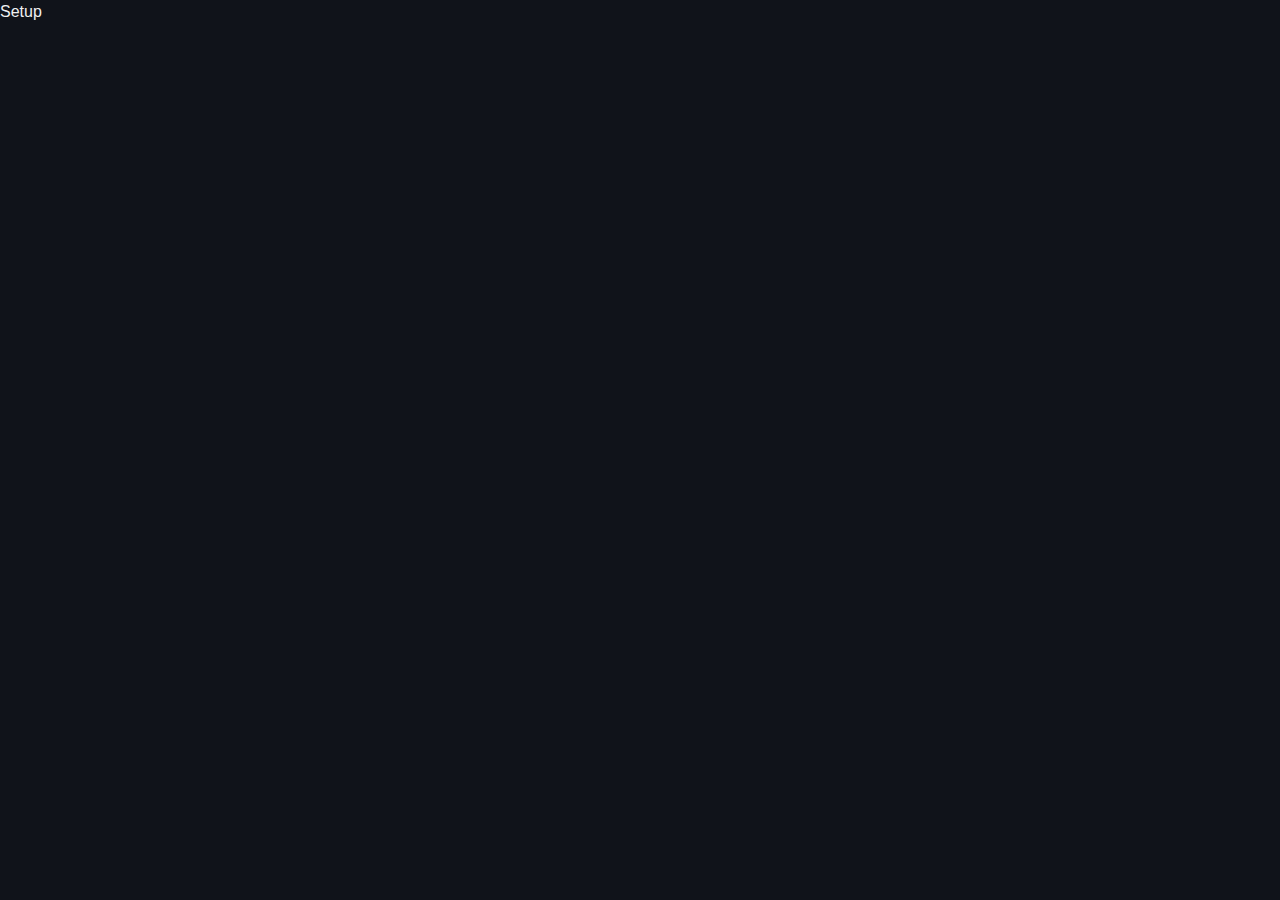
==== index.html @ 0ab5f968 "Initial setup" ====
<!DOCTYPE html>
<html lang="en">
  <head>
    <meta charset="UTF-8" />
    <meta name="viewport" content="width=device-width, initial-scale=1.0" />
    <link rel="stylesheet" href="css/styles.css" />

    <!-- <link rel="stylesheet" href="style.css"> -->
    <title>Portfolio</title>
  </head>
  <body>
    <header></header>
    <main>
      <section class="overview">Setup</section>
      <section class="services"></section>
      <section class="works"></section>
      <section class="aboutMe"></section>
      <section class="projects"></section>
      <section class="articles"></section>
      <section class="cta"></section>
    </main>
    <footer></footer>
  </body>
</html>
---- css/styles.css ----
*,
*::before,
*::after {
  padding: 0;
  margin: 0;
  box-sizing: border-box;
}

:root {
  --primary-clr: #10131a;
  --secondary-clr: #2eb2d3;
  --tertiary-clr: #eff0f2;
}

body {
  line-height: 1.5;
  font-family: 'Segoe UI', Tahoma, Geneva, Verdana, sans-serif;
  font-weight: normal;
  background-color: var(--primary-clr);
  color: var(--tertiary-clr);
}

img {
  display: block;
  max-width: 100%;
}

input,
button {
  font: inherit;
}
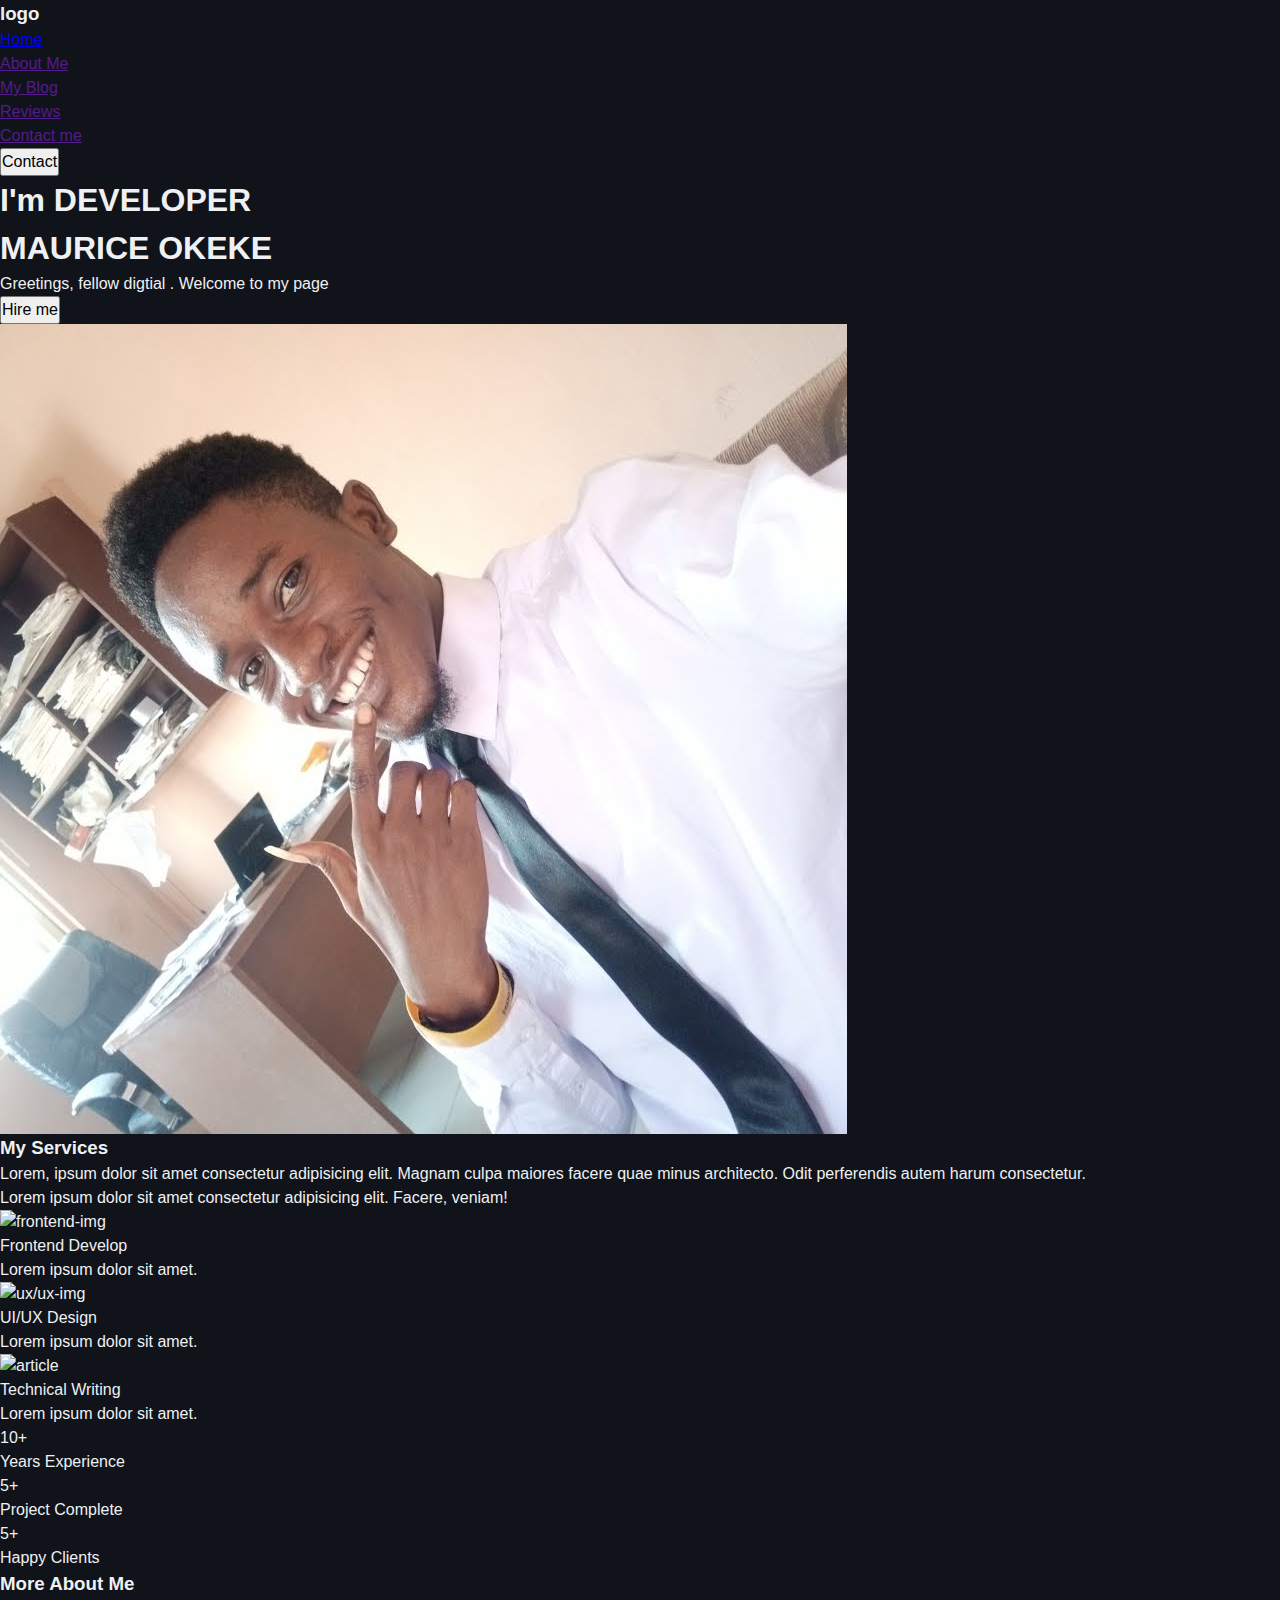
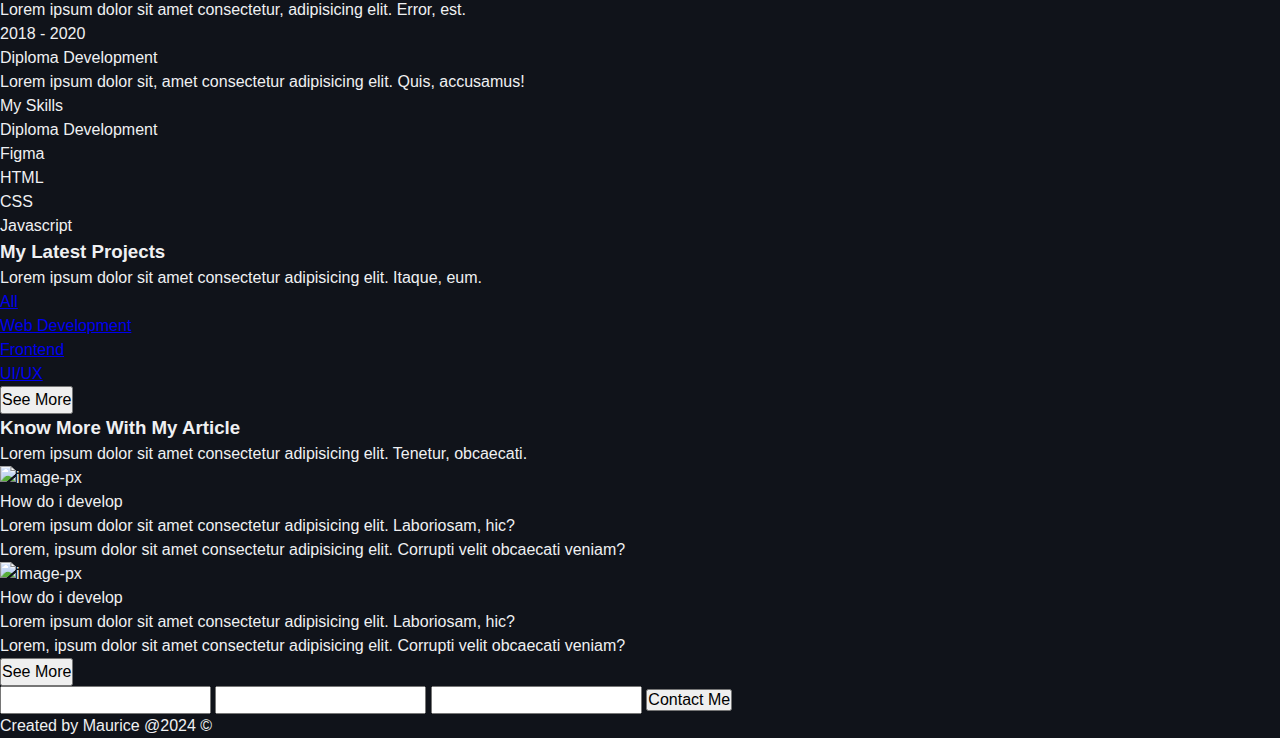
==== commit 3a1800eb: "Setup the markup" ====
--- a/index.html
+++ b/index.html
@@ -9,16 +9,168 @@
     <title>Portfolio</title>
   </head>
   <body>
-    <header></header>
+    <header>
+      <h3>logo</h3>
+      <nav>
+        <ul>
+          <li><a href="#">Home</a></li>
+          <li><a href="">About Me</a></li>
+          <li><a href="">My Blog</a></li>
+          <li><a href="">Reviews</a></li>
+          <li><a href="">Contact me</a></li>
+        </ul>
+      </nav>
+      <button>Contact</button>
+    </header>
     <main>
-      <section class="overview">Setup</section>
-      <section class="services"></section>
-      <section class="works"></section>
-      <section class="aboutMe"></section>
-      <section class="projects"></section>
-      <section class="articles"></section>
-      <section class="cta"></section>
+      <section class="overview">
+        <h1>
+          I'm DEVELOPER <br />
+          MAURICE OKEKE
+        </h1>
+        <p>Greetings, fellow digtial . Welcome to my page</p>
+
+        <button class="cta">Hire me</button>
+        <img src="images/image-001.jpg" alt="my-pic" />
+      </section>
+      <section class="services">
+        <h3>My Services</h3>
+        <p>
+          Lorem, ipsum dolor sit amet consectetur adipisicing elit. Magnam culpa
+          maiores facere quae minus architecto. Odit perferendis autem harum
+          consectetur.
+        </p>
+        <p>
+          Lorem ipsum dolor sit amet consectetur adipisicing elit. Facere,
+          veniam!
+        </p>
+
+        <article>
+          <div class="services__001">
+            <img src="" alt="frontend-img" />
+            <p class="services__heading">Frontend Develop</p>
+            <p class="services__sub">Lorem ipsum dolor sit amet.</p>
+          </div>
+          <div class="services_002">
+            <img src="" alt="ux/ux-img" />
+            <p class="services__heading">UI/UX Design</p>
+            <p class="services__sub">Lorem ipsum dolor sit amet.</p>
+          </div>
+          <div class="services_003">
+            <img src="" alt="article" />
+            <p class="services__heading">Technical Writing</p>
+            <p class="services__sub">Lorem ipsum dolor sit amet.</p>
+          </div>
+        </article>
+      </section>
+      <section class="works">
+        <div class="experience">
+          <p>10+</p>
+          <p>Years Experience</p>
+        </div>
+        <div class="project">
+          <p>5+</p>
+          <p>Project Complete</p>
+        </div>
+        <div class="client">
+          <p>5+</p>
+          <p>Happy Clients</p>
+        </div>
+      </section>
+      <section class="aboutMe">
+        <h3>More About Me</h3>
+        <p>
+          Lorem ipsum dolor sit amet consectetur, adipisicing elit. Error, est.
+        </p>
+        <div class="aboutMe__education">
+          <p>2018 - 2020</p>
+          <p>Diploma Development</p>
+          <p>
+            Lorem ipsum dolor sit, amet consectetur adipisicing elit. Quis,
+            accusamus!
+          </p>
+        </div>
+        <div class="aboutMe__skills">
+          <p>My Skills</p>
+          <p>Diploma Development</p>
+          <ul>
+            <li>Figma</li>
+            <li>HTML</li>
+            <li>CSS</li>
+            <li>Javascript</li>
+          </ul>
+        </div>
+      </section>
+      <section class="projects">
+        <h3>My Latest Projects</h3>
+        <p>
+          Lorem ipsum dolor sit amet consectetur adipisicing elit. Itaque, eum.
+        </p>
+        <ul>
+          <li><a href="#">All</a></li>
+          <li><a href="#">Web Development</a></li>
+          <li><a href="#">Frontend</a></li>
+          <li><a href="#">UI/UX</a></li>
+        </ul>
+
+        <button class="cta">See More</button>
+      </section>
+      <section class="articles">
+        <h3>Know More With My Article</h3>
+        <p>
+          Lorem ipsum dolor sit amet consectetur adipisicing elit. Tenetur,
+          obcaecati.
+        </p>
+
+        <article>
+          <figure>
+            <img src="" alt="image-px" />
+            <p>How do i develop</p>
+            <p>
+              Lorem ipsum dolor sit amet consectetur adipisicing elit.
+              Laboriosam, hic?
+            </p>
+            <figcaption>
+              Lorem, ipsum dolor sit amet consectetur adipisicing elit. Corrupti
+              velit obcaecati veniam?
+            </figcaption>
+          </figure>
+        </article>
+
+        <article>
+          <figure>
+            <img src="" alt="image-px" />
+            <p>How do i develop</p>
+            <p>
+              Lorem ipsum dolor sit amet consectetur adipisicing elit.
+              Laboriosam, hic?
+            </p>
+            <figcaption>
+              Lorem, ipsum dolor sit amet consectetur adipisicing elit. Corrupti
+              velit obcaecati veniam?
+            </figcaption>
+          </figure>
+        </article>
+
+        <button class="btn-cta">See More</button>
+      </section>
+      <section class="cta">
+        <form action="" method="post">
+          <label for="firstname">
+            <input type="text" name="firstname" id="firstname" />
+          </label>
+          <label for="lastname">
+            <input type="text" name="lastname" id="lastname" />
+          </label>
+          <label for="email">
+            <input type="email" name="email" id="email" />
+          </label>
+          <input type="submit" value="Contact Me" />
+        </form>
+      </section>
     </main>
-    <footer></footer>
+    <footer>
+      <p>Created by Maurice @2024 &copy;</p>
+    </footer>
   </body>
 </html>
--- a/css/styles.css
+++ b/css/styles.css
@@ -10,11 +10,12 @@
   --primary-clr: #10131a;
   --secondary-clr: #2eb2d3;
   --tertiary-clr: #eff0f2;
+  --font: 'Segoe UI', Tahoma, Geneva, Verdana, sans-serif;
 }
 
 body {
   line-height: 1.5;
-  font-family: 'Segoe UI', Tahoma, Geneva, Verdana, sans-serif;
+  font-family: var(--font);
   font-weight: normal;
   background-color: var(--primary-clr);
   color: var(--tertiary-clr);
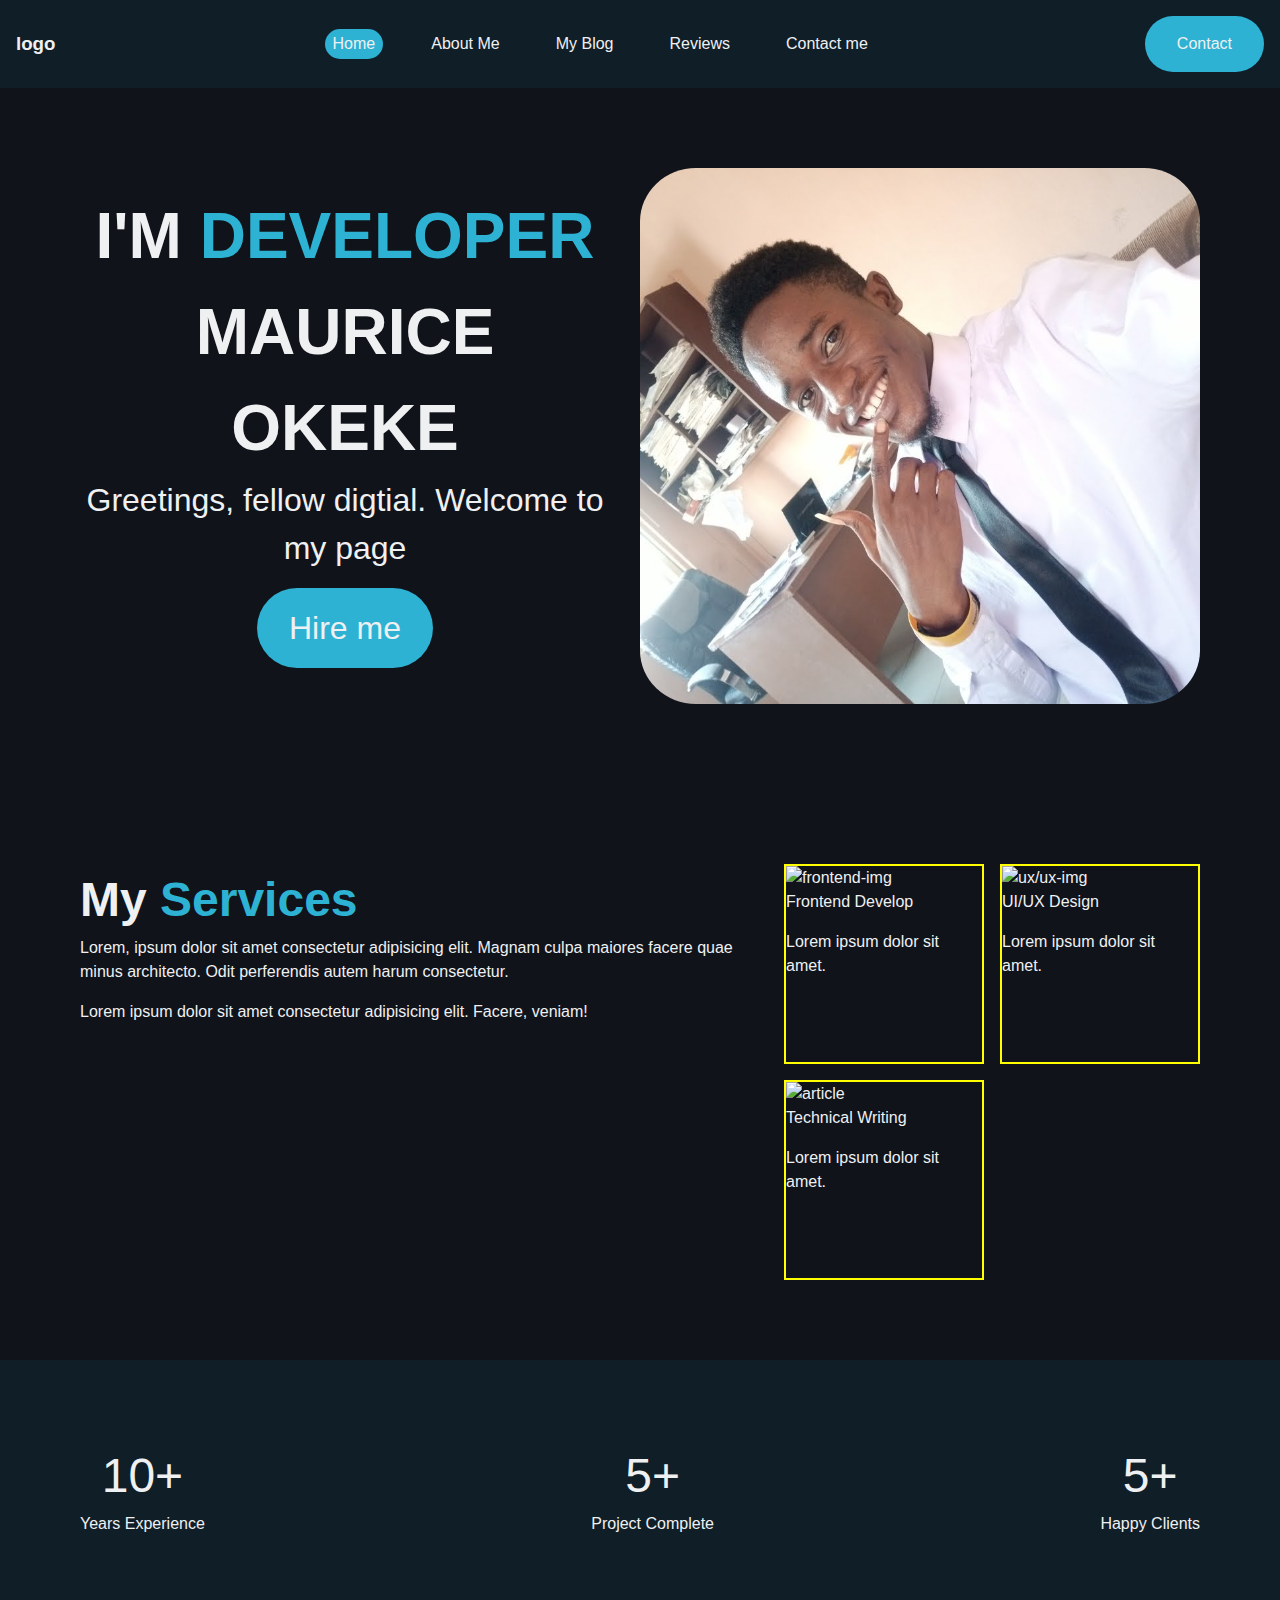
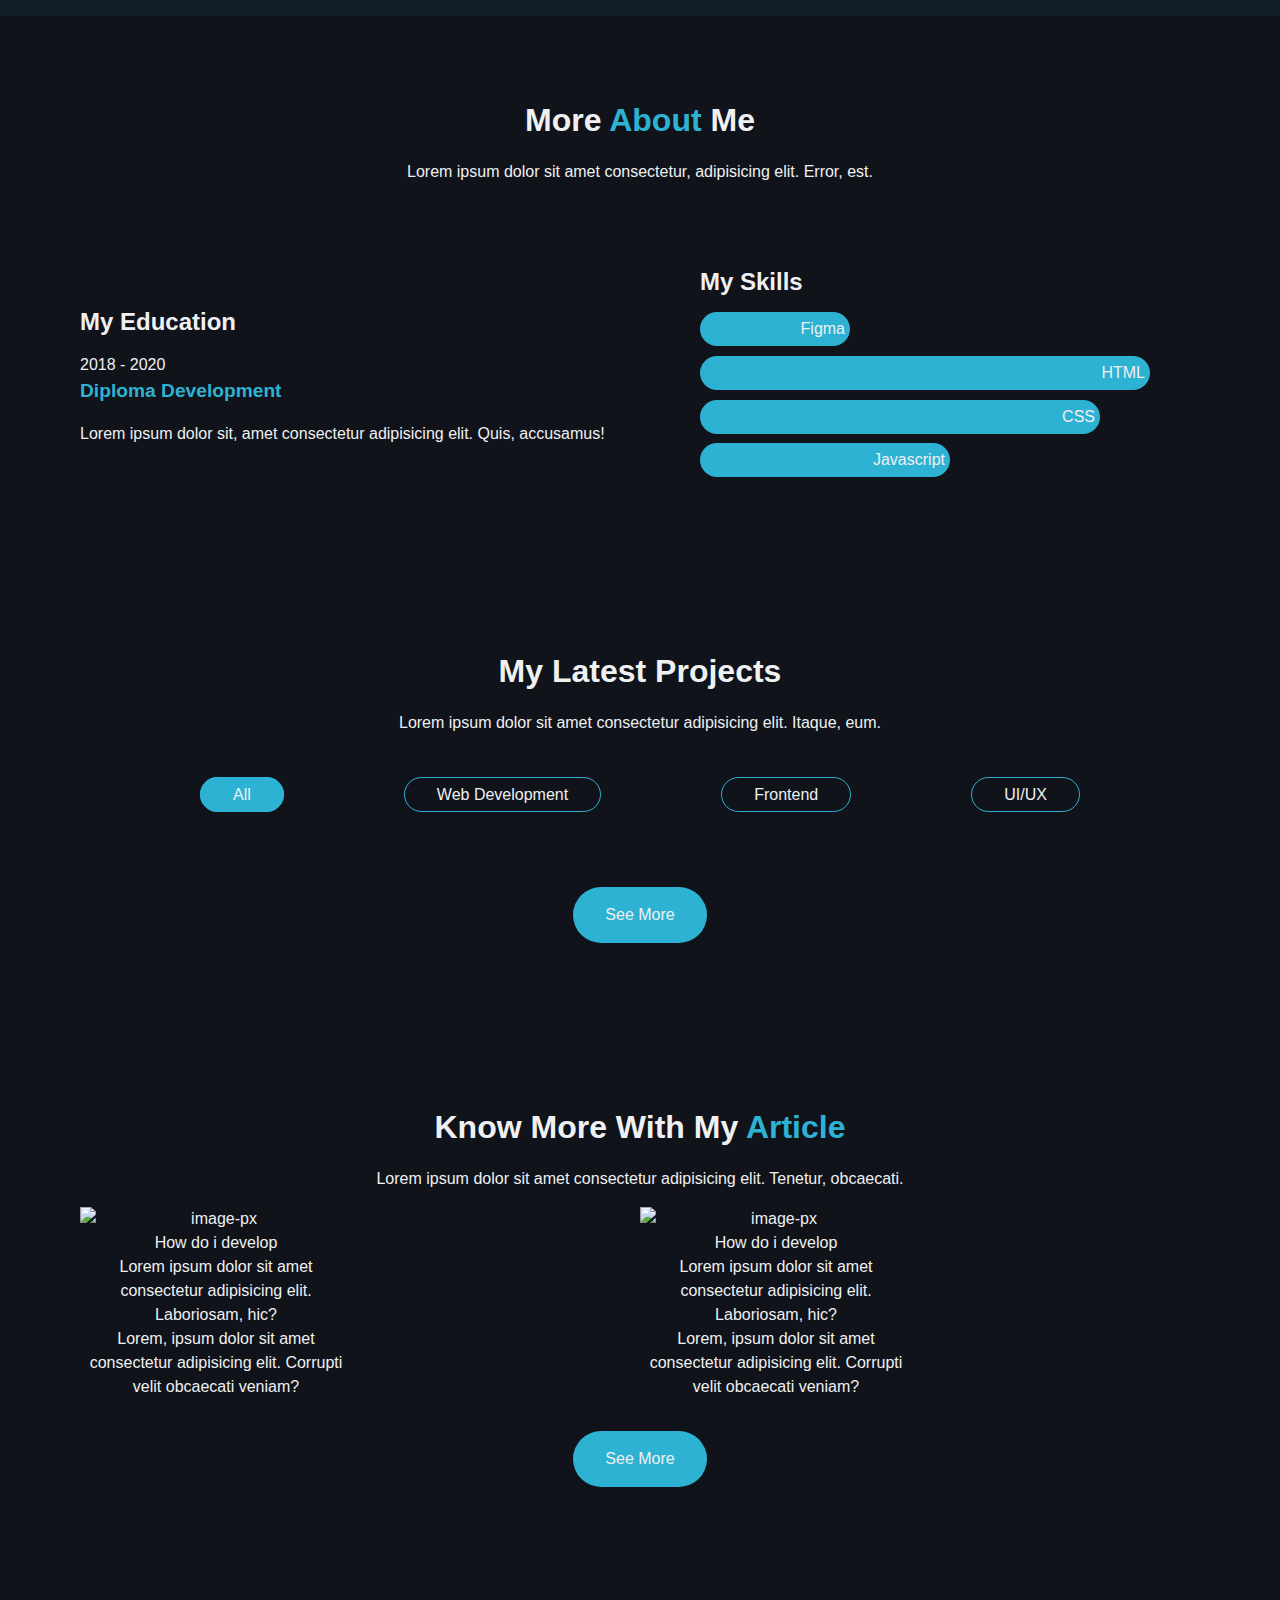
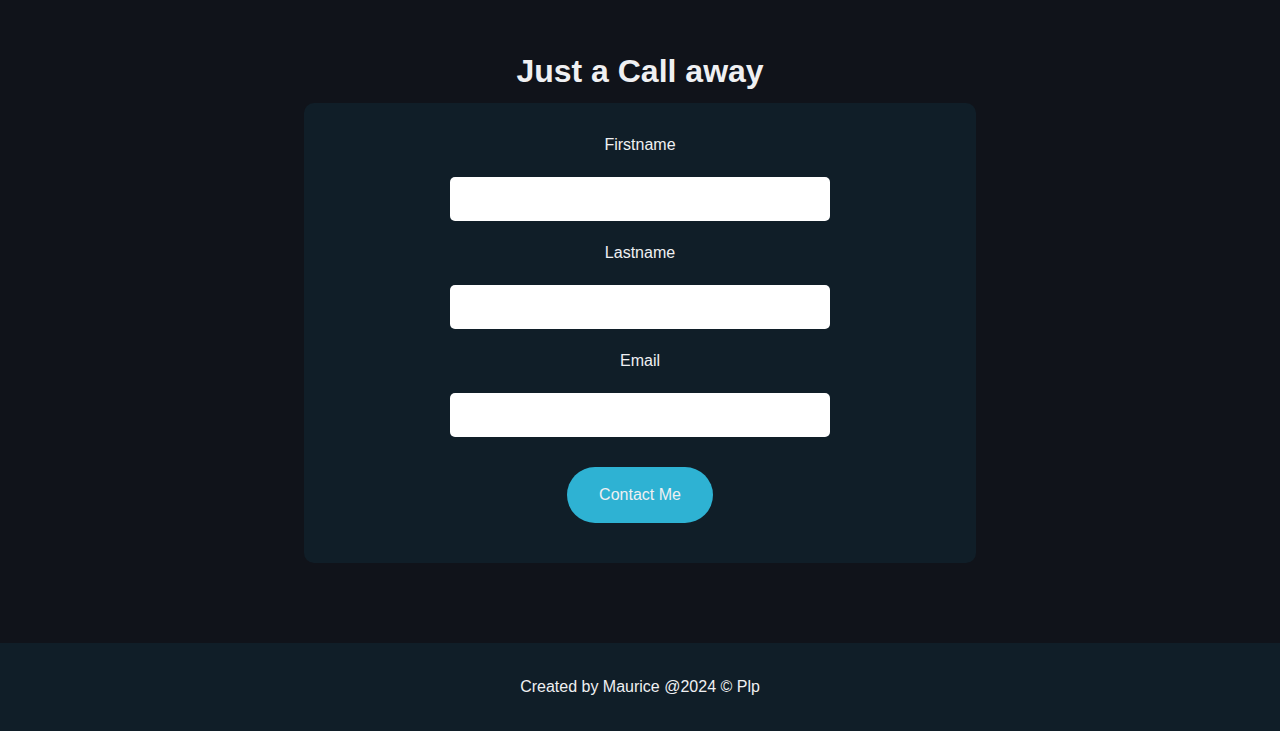
==== commit 7a6b31e6: "Add Css" ====
--- a/index.html
+++ b/index.html
@@ -4,8 +4,6 @@
     <meta charset="UTF-8" />
     <meta name="viewport" content="width=device-width, initial-scale=1.0" />
     <link rel="stylesheet" href="css/styles.css" />
-
-    <!-- <link rel="stylesheet" href="style.css"> -->
     <title>Portfolio</title>
   </head>
   <body>
@@ -13,7 +11,7 @@
       <h3>logo</h3>
       <nav>
         <ul>
-          <li><a href="#">Home</a></li>
+          <li class="active"><a href="#">Home</a></li>
           <li><a href="">About Me</a></li>
           <li><a href="">My Blog</a></li>
           <li><a href="">Reviews</a></li>
@@ -24,26 +22,32 @@
     </header>
     <main>
       <section class="overview">
-        <h1>
-          I'm DEVELOPER <br />
-          MAURICE OKEKE
-        </h1>
-        <p>Greetings, fellow digtial . Welcome to my page</p>
+        <div>
+          <h1>
+            I'M <span class="emphasis">DEVELOPER </span> <br />
+            MAURICE OKEKE
+          </h1>
+          <p>Greetings, fellow digtial. Welcome to my page</p>
 
-        <button class="cta">Hire me</button>
-        <img src="images/image-001.jpg" alt="my-pic" />
+          <button class="cta">Hire me</button>
+        </div>
+
+        <img src="images/image-001.jpg" alt="my-pic" loading='lazy'
+        class='my-image' / >
       </section>
       <section class="services">
-        <h3>My Services</h3>
-        <p>
-          Lorem, ipsum dolor sit amet consectetur adipisicing elit. Magnam culpa
-          maiores facere quae minus architecto. Odit perferendis autem harum
-          consectetur.
-        </p>
-        <p>
-          Lorem ipsum dolor sit amet consectetur adipisicing elit. Facere,
-          veniam!
-        </p>
+        <div class="text">
+          <h3>My <span class="emphasis">Services</span></h3>
+          <p>
+            Lorem, ipsum dolor sit amet consectetur adipisicing elit. Magnam
+            culpa maiores facere quae minus architecto. Odit perferendis autem
+            harum consectetur.
+          </p>
+          <p>
+            Lorem ipsum dolor sit amet consectetur adipisicing elit. Facere,
+            veniam!
+          </p>
+        </div>
 
         <article>
           <div class="services__001">
@@ -78,27 +82,29 @@
         </div>
       </section>
       <section class="aboutMe">
-        <h3>More About Me</h3>
+        <h3>More <span class="emphasis">About</span> Me</h3>
         <p>
           Lorem ipsum dolor sit amet consectetur, adipisicing elit. Error, est.
         </p>
-        <div class="aboutMe__education">
-          <p>2018 - 2020</p>
-          <p>Diploma Development</p>
-          <p>
-            Lorem ipsum dolor sit, amet consectetur adipisicing elit. Quis,
-            accusamus!
-          </p>
-        </div>
-        <div class="aboutMe__skills">
-          <p>My Skills</p>
-          <p>Diploma Development</p>
-          <ul>
-            <li>Figma</li>
-            <li>HTML</li>
-            <li>CSS</li>
-            <li>Javascript</li>
-          </ul>
+        <div class="aboutMe__container">
+          <div class="aboutMe__education">
+            <p class="heading">My Education</p>
+            <p>2018 - 2020</p>
+            <p>Diploma Development</p>
+            <p>
+              Lorem ipsum dolor sit, amet consectetur adipisicing elit. Quis,
+              accusamus!
+            </p>
+          </div>
+          <div class="aboutMe__skills">
+            <p class="heading">My Skills</p>
+            <ul>
+              <li class="figma">Figma</li>
+              <li class="html">HTML</li>
+              <li class="css">CSS</li>
+              <li class="js">Javascript</li>
+            </ul>
+          </div>
         </div>
       </section>
       <section class="projects">
@@ -107,7 +113,7 @@
           Lorem ipsum dolor sit amet consectetur adipisicing elit. Itaque, eum.
         </p>
         <ul>
-          <li><a href="#">All</a></li>
+          <li type="button"><a href="#" class="active">All</a></li>
           <li><a href="#">Web Development</a></li>
           <li><a href="#">Frontend</a></li>
           <li><a href="#">UI/UX</a></li>
@@ -116,61 +122,66 @@
         <button class="cta">See More</button>
       </section>
       <section class="articles">
-        <h3>Know More With My Article</h3>
+        <h3>Know More With My <span class="emphasis">Article</span></h3>
         <p>
           Lorem ipsum dolor sit amet consectetur adipisicing elit. Tenetur,
           obcaecati.
         </p>
+        <div class="article-container">
+          <article>
+            <figure>
+              <img src="" alt="image-px" />
+              <p>How do i develop</p>
+              <p>
+                Lorem ipsum dolor sit amet consectetur adipisicing elit.
+                Laboriosam, hic?
+              </p>
+              <figcaption>
+                Lorem, ipsum dolor sit amet consectetur adipisicing elit.
+                Corrupti velit obcaecati veniam?
+              </figcaption>
+            </figure>
+          </article>
 
-        <article>
-          <figure>
-            <img src="" alt="image-px" />
-            <p>How do i develop</p>
-            <p>
-              Lorem ipsum dolor sit amet consectetur adipisicing elit.
-              Laboriosam, hic?
-            </p>
-            <figcaption>
-              Lorem, ipsum dolor sit amet consectetur adipisicing elit. Corrupti
-              velit obcaecati veniam?
-            </figcaption>
-          </figure>
-        </article>
-
-        <article>
-          <figure>
-            <img src="" alt="image-px" />
-            <p>How do i develop</p>
-            <p>
-              Lorem ipsum dolor sit amet consectetur adipisicing elit.
-              Laboriosam, hic?
-            </p>
-            <figcaption>
-              Lorem, ipsum dolor sit amet consectetur adipisicing elit. Corrupti
-              velit obcaecati veniam?
-            </figcaption>
-          </figure>
-        </article>
+          <article>
+            <figure>
+              <img src="" alt="image-px" />
+              <p>How do i develop</p>
+              <p>
+                Lorem ipsum dolor sit amet consectetur adipisicing elit.
+                Laboriosam, hic?
+              </p>
+              <figcaption>
+                Lorem, ipsum dolor sit amet consectetur adipisicing elit.
+                Corrupti velit obcaecati veniam?
+              </figcaption>
+            </figure>
+          </article>
+        </div>
 
         <button class="btn-cta">See More</button>
       </section>
-      <section class="cta">
+      <section class="contact-me">
+        <h3>Just a Call away</h3>
         <form action="" method="post">
-          <label for="firstname">
-            <input type="text" name="firstname" id="firstname" />
-          </label>
-          <label for="lastname">
-            <input type="text" name="lastname" id="lastname" />
-          </label>
-          <label for="email">
-            <input type="email" name="email" id="email" />
-          </label>
-          <input type="submit" value="Contact Me" />
+          <label for="firstname">Firstname </label>
+          <input type="text" name="firstname" id="firstname" />
+          <br />
+
+          <label for="lastname">Lastname </label>
+          <input type="text" name="lastname" id="lastname" />
+          <br />
+
+          <label for="email">Email </label>
+          <input type="email" name="email" id="email" />
+          <br />
+
+          <button type="submit" class="cta">Contact Me</button>
         </form>
       </section>
     </main>
     <footer>
-      <p>Created by Maurice @2024 &copy;</p>
+      <p>Created by Maurice @2024 &copy; Plp</p>
     </footer>
   </body>
 </html>
--- a/css/styles.css
+++ b/css/styles.css
@@ -10,6 +10,7 @@
   --primary-clr: #10131a;
   --secondary-clr: #2eb2d3;
   --tertiary-clr: #eff0f2;
+  --light-blue-clr: #101e28;
   --font: 'Segoe UI', Tahoma, Geneva, Verdana, sans-serif;
 }
 
@@ -29,4 +30,286 @@
 input,
 button {
   font: inherit;
-}
+  border: unset;
+  outline: none;
+}
+
+button {
+  border: unset;
+  background-color: var(--secondary-clr);
+  color: var(--tertiary-clr);
+  padding: 1rem 2rem;
+  text-align: center;
+  border-radius: 100px;
+  cursor: pointer;
+}
+
+/* Header */
+header {
+  display: flex;
+  background-color: var(--light-blue-clr);
+  justify-content: space-between;
+  align-items: center;
+  padding: 1rem;
+}
+
+nav ul {
+  list-style: none;
+  display: flex;
+  align-items: center;
+}
+
+nav ul li {
+  margin: 0 20px;
+  border-radius: 20px;
+  padding: 3px 8px;
+}
+
+nav ul li a {
+  text-decoration: none;
+  color: var(--tertiary-clr);
+}
+
+.overview {
+  background: var(--primary-clr);
+  text-align: center;
+  display: flex;
+  justify-content: space-between;
+  gap: 30px;
+  align-items: center;
+}
+
+.overview button {
+  margin: 1rem;
+}
+
+.overview > div {
+  font-size: 2rem;
+}
+
+.emphasis {
+  color: var(--secondary-clr);
+}
+
+section {
+  padding: 5rem;
+}
+
+.my-image {
+  border-radius: 10%;
+  height: 50%;
+  width: 50%;
+}
+
+.services {
+  display: flex;
+  justify-content: space-between;
+  gap: 1rem;
+}
+
+.services h3 {
+  font-size: 3rem;
+}
+
+.services p {
+  margin-bottom: 1rem;
+}
+
+article {
+  display: grid;
+  grid-template-columns: repeat(2, 1fr);
+  gap: 1rem;
+}
+
+article div {
+  width: 200px;
+  height: 200px;
+  border: 2px solid yellow;
+}
+
+.works {
+  display: flex;
+  justify-content: space-between;
+  align-items: center;
+  background-color: var(--light-blue-clr);
+}
+
+.works > div {
+  text-align: center;
+}
+
+.works div p:first-child {
+  font-size: 3rem;
+}
+
+/* About Me Section */
+/* .aboutMe {
+  border: 1px solid green;
+} */
+
+.aboutMe h3 {
+  text-align: center;
+  margin-bottom: 1rem;
+  font-size: 2rem;
+}
+
+.aboutMe > p {
+  margin-bottom: 5rem;
+  text-align: center;
+}
+
+.aboutMe__container {
+  display: flex;
+  justify-content: space-between;
+  align-items: center;
+}
+
+.heading {
+  font-size: 1.5rem;
+  font-weight: bold;
+  margin-bottom: 0.8rem;
+}
+
+.aboutMe__education p:nth-child(2) {
+  color: var(--tertiary-clr);
+}
+.aboutMe__education p:nth-child(3) {
+  color: var(--secondary-clr);
+  font-size: 1.2rem;
+  font-weight: 800;
+  margin-bottom: 1rem;
+}
+
+.aboutMe__skills {
+  width: 500px;
+}
+
+.aboutMe__skills ul {
+  list-style: none;
+  display: block;
+}
+
+.aboutMe__skills ul li {
+  padding: 5px;
+  width: 100%;
+  text-align: right;
+  margin-bottom: 0.6rem;
+  border-radius: 20px;
+  display: block;
+}
+
+.aboutMe__skills .figma {
+  width: 30%;
+  background-color: var(--secondary-clr);
+}
+.aboutMe__skills .html {
+  width: 90%;
+  background-color: var(--secondary-clr);
+}
+.aboutMe__skills .css {
+  width: 80%;
+  background-color: var(--secondary-clr);
+}
+.aboutMe__skills .js {
+  width: 50%;
+  background-color: var(--secondary-clr);
+}
+
+/* Projects */
+.projects {
+  text-align: center;
+}
+
+.projects h3 {
+  font-size: 2rem;
+  margin-bottom: 1rem;
+}
+
+.projects p {
+  margin-bottom: 1rem;
+}
+
+.projects ul {
+  list-style: none;
+  display: flex;
+  align-items: center;
+  justify-content: space-evenly;
+  margin-bottom: 5rem;
+}
+
+.projects ul li {
+  margin-top: 2rem;
+}
+
+.projects ul li a {
+  text-decoration: none;
+  color: var(--tertiary-clr);
+  border: 1px solid var(--secondary-clr);
+  padding: 0.5rem 2rem;
+
+  border-radius: 30px;
+}
+
+.active {
+  background-color: var(--secondary-clr);
+}
+
+/* Articles */
+.articles {
+  text-align: center;
+}
+
+.articles h3 {
+  font-size: 2rem;
+  margin-bottom: 1rem;
+}
+
+.article-container {
+  display: flex;
+  justify-content: space-between;
+  align-items: center;
+  margin-top: 1rem;
+  margin-bottom: 2rem;
+}
+
+figure {
+  width: 100%;
+}
+
+/* Contact me */
+.contact-me h3 {
+  text-align: center;
+  font-size: 2rem;
+  margin-bottom: 0.5rem;
+}
+
+form {
+  width: 60%;
+  margin: 0 auto;
+  padding-inline: 20px;
+  padding-block: 30px;
+  background-color: var(--light-blue-clr);
+  text-align: center;
+  border-radius: 10px;
+}
+
+label {
+  display: block;
+}
+form input {
+  width: 60%;
+  margin: 20px auto;
+  padding: 10px;
+  border-radius: 5px;
+}
+
+form button {
+  text-align: center;
+  margin: 10px auto;
+}
+
+footer {
+  background-color: var(--light-blue-clr);
+  padding: 2rem;
+  text-align: center;
+}
